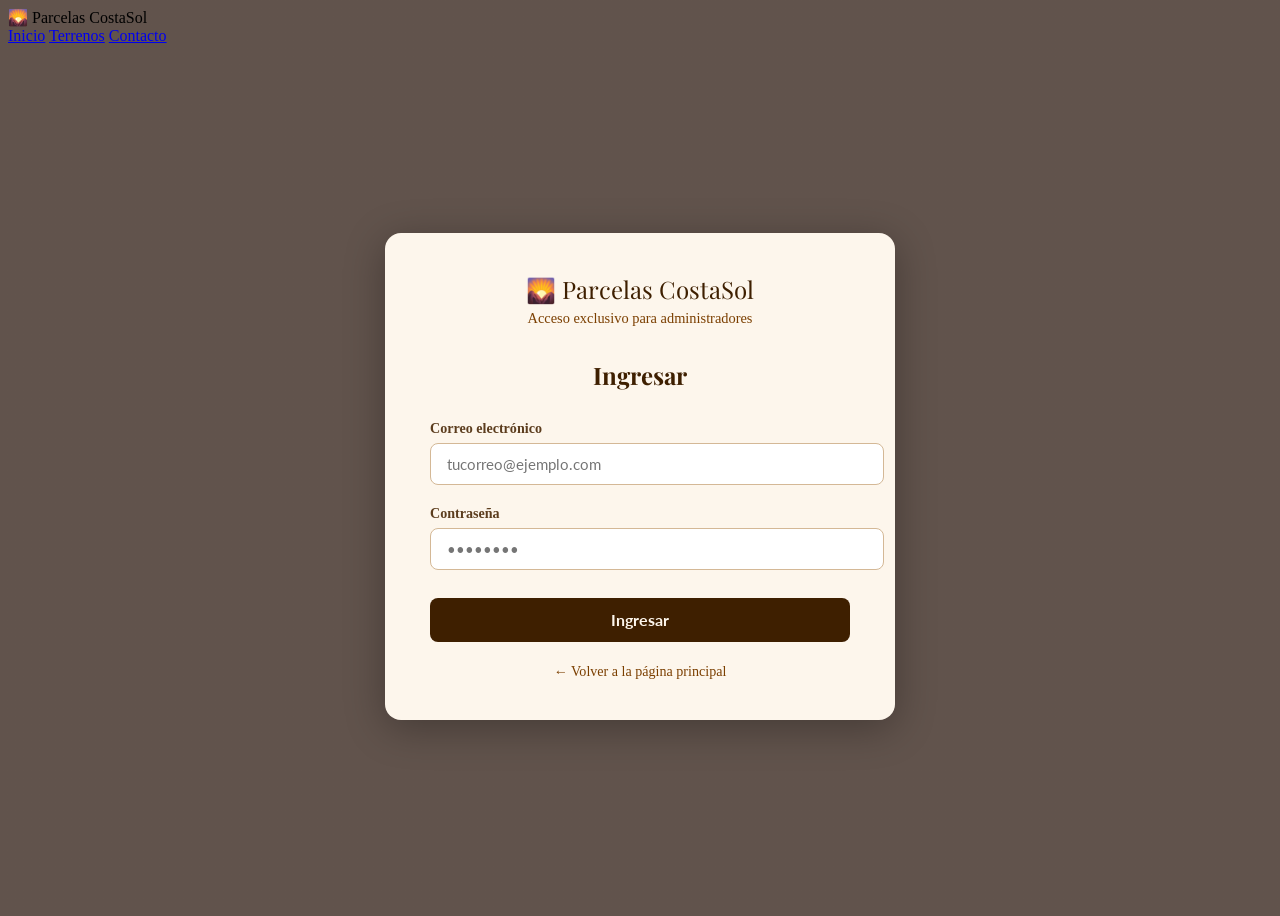
==== admin.html @ ea1cc7cc "Add files via upload" ====
<!DOCTYPE html>
<html lang="es">
<head>
  <meta charset="UTF-8" />
  <meta name="viewport" content="width=device-width, initial-scale=1.0"/>
  <title>Panel Admin — Parcelas CostaSol</title>
  <link href="https://fonts.googleapis.com/css2?family=Playfair+Display:wght@400;700&family=Lato:wght@300;400;700&display=swap" rel="stylesheet"/>
  <link rel="stylesheet" href="css/estilos.css"/>
  <style>
    body {
      background-color: #F5ECD7;
      min-height: 100vh;
    }

    /* ── Barra superior del panel admin ── */
    .admin-header {
      background-color: #3E1F00;
      color: #FDF6EC;
      padding: 1rem 2rem;
      display: flex;
      justify-content: space-between;
      align-items: center;
    }

    .admin-header h1 {
      font-family: 'Playfair Display', serif;
      font-size: 1.3rem;
    }

    .admin-header span {
      font-size: 0.88rem;
      color: #D4B896;
    }

    .btn-cerrar-sesion {
      background-color: #E07B39;
      color: white;
      border: none;
      padding: 0.45rem 1rem;
      border-radius: 8px;
      font-family: 'Lato', sans-serif;
      font-weight: 700;
      font-size: 0.88rem;
      cursor: pointer;
      transition: background-color 0.2s;
    }

    .btn-cerrar-sesion:hover {
      background-color: #C68642;
    }

    /* ── Contenido principal ── */
    .admin-contenido {
      max-width: 900px;
      margin: 2.5rem auto;
      padding: 0 1.5rem;
    }

    .admin-contenido h2 {
      font-family: 'Playfair Display', serif;
      font-size: 1.8rem;
      color: #3E1F00;
      margin-bottom: 0.3rem;
    }

    .admin-contenido .descripcion {
      color: #7B3F00;
      margin-bottom: 2rem;
      font-size: 0.95rem;
    }

    /* ── Formulario para agregar terreno ── */
    /* Un formulario es el conjunto de campos donde escribes información */
    .formulario-terreno {
      background-color: #fff;
      border-radius: 14px;
      padding: 2rem;
      box-shadow: 0 4px 20px rgba(62,31,0,0.1);
      margin-bottom: 3rem;
    }

    .formulario-terreno h3 {
      font-family: 'Playfair Display', serif;
      font-size: 1.3rem;
      color: #3E1F00;
      margin-bottom: 1.5rem;
      padding-bottom: 0.7rem;
      border-bottom: 2px solid #F5ECD7;
    }

    .fila-campos {
      display: grid;
      grid-template-columns: 1fr 1fr; /* Dos columnas iguales */
      gap: 1rem;
    }

    .campo {
      display: flex;
      flex-direction: column;
      gap: 0.4rem;
      margin-bottom: 1rem;
    }

    .campo.completo {
      grid-column: 1 / -1; /* Ocupa las dos columnas */
    }

    .campo label {
      font-size: 0.88rem;
      font-weight: 700;
      color: #5C3D1E;
    }

    .campo input,
    .campo textarea,
    .campo select {
      padding: 0.7rem 1rem;
      border: 1.5px solid #D4B896;
      border-radius: 8px;
      font-size: 0.93rem;
      font-family: 'Lato', sans-serif;
      color: #2C1A00;
      background: #fff;
      outline: none;
      transition: border-color 0.2s;
    }

    .campo input:focus,
    .campo textarea:focus,
    .campo select:focus {
      border-color: #E07B39;
    }

    .campo textarea {
      resize: vertical; /* Solo se puede agrandar hacia abajo */
      min-height: 90px;
    }

    /* Área para subir la imagen */
    .zona-imagen {
      border: 2px dashed #D4B896; /* Borde punteado */
      border-radius: 10px;
      padding: 1.5rem;
      text-align: center;
      cursor: pointer;
      transition: border-color 0.2s, background-color 0.2s;
      background-color: #FDF6EC;
      position: relative;
    }

    .zona-imagen:hover {
      border-color: #E07B39;
      background-color: #FFF3E6;
    }

    .zona-imagen input[type="file"] {
      position: absolute;
      inset: 0; /* Cubre toda la zona invisible para que al hacer clic en cualquier parte abra el explorador */
      opacity: 0;
      cursor: pointer;
      width: 100%;
      height: 100%;
    }

    .zona-imagen .icono {
      font-size: 2rem;
      margin-bottom: 0.4rem;
    }

    .zona-imagen p {
      font-size: 0.88rem;
      color: #7B3F00;
    }

    /* Vista previa de la imagen antes de guardar */
    /* Vista previa = una miniatura que muestra cómo quedará la imagen */
    #previsualizacion {
      display: none;
      margin-top: 1rem;
      width: 100%;
      max-height: 200px;
      object-fit: cover;
      border-radius: 8px;
    }

    .btn-agregar {
      background-color: #3E1F00;
      color: #FDF6EC;
      border: none;
      padding: 0.85rem 2rem;
      border-radius: 8px;
      font-size: 1rem;
      font-weight: 700;
      font-family: 'Lato', sans-serif;
      cursor: pointer;
      transition: background-color 0.2s;
      margin-top: 0.5rem;
    }

    .btn-agregar:hover {
      background-color: #E07B39;
    }

    /* Mensaje de éxito al guardar */
    .mensaje-exito {
      display: none;
      background-color: #e8f8f0;
      color: #1a7a45;
      border: 1px solid #a8e0c0;
      border-radius: 8px;
      padding: 0.8rem 1rem;
      font-size: 0.9rem;
      margin-top: 1rem;
    }

    /* ── Lista de terrenos ya agregados ── */
    .seccion-lista h3 {
      font-family: 'Playfair Display', serif;
      font-size: 1.4rem;
      color: #3E1F00;
      margin-bottom: 1.2rem;
    }

    .lista-terrenos {
      display: flex;
      flex-direction: column;
      gap: 1rem;
    }

    /* Cada terreno en la lista del admin */
    .item-terreno {
      background: #fff;
      border-radius: 12px;
      padding: 1rem 1.3rem;
      display: flex;
      align-items: center;
      gap: 1.2rem;
      box-shadow: 0 2px 10px rgba(62,31,0,0.08);
    }

    .item-terreno img {
      width: 90px;
      height: 70px;
      object-fit: cover;
      border-radius: 8px;
      flex-shrink: 0; /* La imagen no se achica aunque no haya espacio */
    }

    .item-info {
      flex: 1;
    }

    .item-info h4 {
      font-family: 'Playfair Display', serif;
      font-size: 1rem;
      color: #3E1F00;
      margin-bottom: 0.2rem;
    }

    .item-info p {
      font-size: 0.83rem;
      color: #7B3F00;
    }

    .item-estado {
      font-size: 0.78rem;
      font-weight: 700;
      padding: 3px 10px;
      border-radius: 20px;
    }

    .estado-disponible { background: #d4f5e2; color: #1a7a45; }
    .estado-vendido { background: #fde8e8; color: #c0392b; }

    .btn-eliminar {
      background-color: #fde8e8;
      color: #c0392b;
      border: none;
      padding: 0.45rem 0.9rem;
      border-radius: 8px;
      font-family: 'Lato', sans-serif;
      font-weight: 700;
      font-size: 0.82rem;
      cursor: pointer;
      transition: background-color 0.2s;
      flex-shrink: 0;
    }

    .btn-eliminar:hover {
      background-color: #f5c6c6;
    }

    .lista-vacia {
      text-align: center;
      color: #C68642;
      padding: 2rem;
      font-size: 0.95rem;
      background: #fff;
      border-radius: 12px;
    }

    .btn-editar {
      background-color: #e8f0fe;
      color: #1a56b0;
      border: none;
      padding: 0.45rem 0.9rem;
      border-radius: 8px;
      font-family: 'Lato', sans-serif;
      font-weight: 700;
      font-size: 0.82rem;
      cursor: pointer;
      transition: background-color 0.2s;
      flex-shrink: 0;
    }

    .btn-editar:hover {
      background-color: #c3d8fc;
    }

    /* Modal = ventanita que aparece encima de la página */
    .modal-fondo {
      display: none; /* Empieza oculto */
      position: fixed; /* Se queda fijo aunque hagas scroll */
      inset: 0;
      background: rgba(0,0,0,0.5); /* Fondo oscuro semitransparente detrás */
      z-index: 999;
      align-items: center;
      justify-content: center;
      padding: 1.5rem;
    }

    .modal-fondo.activo {
      display: flex; /* Se muestra cuando tiene la clase "activo" */
    }

    .modal-caja {
      background: #fff;
      border-radius: 14px;
      padding: 2rem;
      width: 100%;
      max-width: 600px;
      max-height: 90vh;
      overflow-y: auto; /* Si el contenido es largo, aparece scroll solo adentro */
      box-shadow: 0 8px 40px rgba(0,0,0,0.3);
    }

    .modal-caja h3 {
      font-family: 'Playfair Display', serif;
      font-size: 1.3rem;
      color: #3E1F00;
      margin-bottom: 1.5rem;
      padding-bottom: 0.7rem;
      border-bottom: 2px solid #F5ECD7;
    }

    .modal-botones {
      display: flex;
      gap: 0.8rem;
      margin-top: 1rem;
    }

    .btn-guardar-edicion {
      background-color: #3E1F00;
      color: #FDF6EC;
      border: none;
      padding: 0.75rem 1.5rem;
      border-radius: 8px;
      font-size: 0.95rem;
      font-weight: 700;
      font-family: 'Lato', sans-serif;
      cursor: pointer;
      transition: background-color 0.2s;
    }

    .btn-guardar-edicion:hover { background-color: #E07B39; }

    .btn-cancelar {
      background-color: #F5ECD7;
      color: #5C3D1E;
      border: none;
      padding: 0.75rem 1.5rem;
      border-radius: 8px;
      font-size: 0.95rem;
      font-weight: 700;
      font-family: 'Lato', sans-serif;
      cursor: pointer;
      transition: background-color 0.2s;
    }

    .btn-cancelar:hover { background-color: #D4B896; }

    @media (max-width: 600px) {
      .fila-campos { grid-template-columns: 1fr; }
    }
  </style>
</head>
<body>

  <!-- Barra superior del panel -->
  <div class="admin-header">
    <h1>🌄 Panel de Administrador</h1>
    <div style="display:flex; align-items:center; gap:0.8rem; flex-wrap:wrap;">
      <span id="correoAdmin"></span>
      <a href="index.html" style="background-color:#C68642; color:white; text-decoration:none; padding:0.45rem 1rem; border-radius:8px; font-weight:700; font-size:0.88rem;">🏠 Ver página</a>
      <button class="btn-cerrar-sesion" onclick="cerrarSesion()">Cerrar sesión</button>
    </div>
  </div>

  <div class="admin-contenido">
    <h2>Gestión de Terrenos</h2>
    <p class="descripcion">Desde aquí puedes agregar, editar y eliminar los terrenos que aparecen en la página principal.</p>

    <!-- ══════════ FORMULARIO PARA AGREGAR TERRENO ══════════ -->
    <div class="formulario-terreno">
      <h3>➕ Agregar nuevo terreno</h3>

      <div class="fila-campos">
        <div class="campo">
          <label for="nombreTerreno">Nombre del terreno</label>
          <input type="text" id="nombreTerreno" placeholder="Ej: Parcela El Roble"/>
        </div>
        <div class="campo">
          <label for="precioTerreno">Precio (en pesos chilenos)</label>
          <input type="text" id="precioTerreno" placeholder="Ej: 45.000.000"/>
        </div>
      </div>

      <div class="fila-campos">
        <div class="campo">
          <label for="superficieTerreno">Superficie</label>
          <input type="text" id="superficieTerreno" placeholder="Ej: 5.000 m²"/>
        </div>
        <div class="campo">
          <label for="ubicacionTerreno">Ubicación (región o comuna)</label>
          <input type="text" id="ubicacionTerreno" placeholder="Ej: Región del Maule"/>
        </div>
      </div>

      <div class="campo completo">
        <label for="descripcionTerreno">Descripción</label>
        <textarea id="descripcionTerreno" placeholder="Describe el terreno: accesos, servicios disponibles, características especiales..."></textarea>
      </div>

      <div class="campo completo">
        <label>Estado</label>
        <select id="estadoTerreno">
          <option value="disponible">Disponible</option>
          <option value="vendido">Vendido</option>
        </select>
      </div>

      <div class="campo completo">
        <label>Foto del terreno</label>
        <div class="zona-imagen" id="zonaImagen">
          <!-- input type="file" = botón para elegir un archivo desde tu computador -->
          <input type="file" id="inputImagen" accept="image/*" onchange="previsualizarImagen(event)"/>
          <div class="icono">🖼️</div>
          <p>Haz clic aquí para elegir una foto desde tu computador</p>
          <p style="font-size:0.78rem; color:#C68642; margin-top:4px;">JPG, PNG o WEBP</p>
        </div>
        <!-- La imagen que subiste aparece aquí antes de guardar -->
        <img id="previsualizacion" alt="Vista previa"/>
      </div>

      <div class="mensaje-exito" id="mensajeExito">
        ✅ ¡Terreno agregado correctamente! Ya aparece en la página principal.
      </div>

      <button class="btn-agregar" onclick="agregarTerreno()">Guardar terreno</button>
    </div>

    <!-- ══════════ LISTA DE TERRENOS GUARDADOS ══════════ -->
    <div class="seccion-lista">
      <h3>📋 Terrenos guardados</h3>
      <div class="lista-terrenos" id="listaTerrenos">
        <!-- Los terrenos se cargan aquí automáticamente -->
      </div>
    </div>

  </div>

  <!-- ══════════ VENTANITA DE EDICIÓN ══════════ -->
  <!-- Esta ventanita aparece cuando haces clic en "Editar" -->
  <div class="modal-fondo" id="modalEdicion">
    <div class="modal-caja">
      <h3>✏️ Editar terreno</h3>

      <div class="fila-campos">
        <div class="campo">
          <label>Nombre del terreno</label>
          <input type="text" id="editNombre" placeholder="Ej: Parcela El Roble"/>
        </div>
        <div class="campo">
          <label>Precio (en pesos chilenos)</label>
          <input type="text" id="editPrecio" placeholder="Ej: 45.000.000"/>
        </div>
      </div>

      <div class="fila-campos">
        <div class="campo">
          <label>Superficie</label>
          <input type="text" id="editSuperficie" placeholder="Ej: 5.000 m²"/>
        </div>
        <div class="campo">
          <label>Ubicación</label>
          <input type="text" id="editUbicacion" placeholder="Ej: Región del Maule"/>
        </div>
      </div>

      <div class="campo completo">
        <label>Descripción</label>
        <textarea id="editDescripcion" placeholder="Describe el terreno..."></textarea>
      </div>

      <div class="campo completo">
        <label>Estado</label>
        <select id="editEstado">
          <option value="disponible">Disponible</option>
          <option value="vendido">Vendido</option>
        </select>
      </div>

      <div class="campo completo">
        <label>Nueva foto (opcional — si no subes una, se mantiene la anterior)</label>
        <div class="zona-imagen">
          <input type="file" id="editInputImagen" accept="image/*" onchange="previsualizarEdicion(event)"/>
          <div class="icono">🖼️</div>
          <p>Haz clic para cambiar la foto</p>
        </div>
        <img id="editPrevisualizacion" alt="Vista previa" style="display:none; margin-top:1rem; width:100%; max-height:180px; object-fit:cover; border-radius:8px;"/>
      </div>

      <div class="modal-botones">
        <button class="btn-guardar-edicion" onclick="guardarEdicion()">💾 Guardar cambios</button>
        <button class="btn-cancelar" onclick="cerrarModal()">Cancelar</button>
      </div>
    </div>
  </div>

  <script>
    // =====================================================
    // VERIFICAR QUE EL ADMIN ESTÉ LOGUEADO
    // Si alguien intenta entrar directo a admin.html
    // sin haber hecho login, lo mandamos de vuelta.
    // =====================================================
    const adminLogueado = localStorage.getItem("adminLogueado");
    if (adminLogueado !== "si") {
      window.location.href = "login.html";
    }

    // Mostramos el correo del admin en la barra superior
    document.getElementById("correoAdmin").textContent =
      localStorage.getItem("adminCorreo") || "";

    // =====================================================
    // MANEJO DE TERRENOS
    // Los terrenos se guardan en localStorage del navegador.
    // localStorage = memoria del navegador donde podemos
    // guardar información que no desaparece al cerrar.
    // JSON.parse convierte texto guardado en una lista usable.
    // JSON.stringify convierte la lista en texto para guardarla.
    // =====================================================
    let terrenos = JSON.parse(localStorage.getItem("terrenos") || "[]");

    // Imagen seleccionada (guardada temporalmente)
    let imagenBase64 = "";

    // Muestra una miniatura de la imagen elegida
    function previsualizarImagen(evento) {
      const archivo = evento.target.files[0];
      if (!archivo) return;

      // FileReader = herramienta que lee el archivo de imagen
      const lector = new FileReader();
      lector.onload = function(e) {
        imagenBase64 = e.target.result; // Guardamos la imagen como texto especial (base64)
        const prev = document.getElementById("previsualizacion");
        prev.src = imagenBase64;
        prev.style.display = "block";
      };
      lector.readAsDataURL(archivo);
    }

    // Guarda el nuevo terreno
    function agregarTerreno() {
      const nombre      = document.getElementById("nombreTerreno").value.trim();
      const precio      = document.getElementById("precioTerreno").value.trim();
      const superficie  = document.getElementById("superficieTerreno").value.trim();
      const ubicacion   = document.getElementById("ubicacionTerreno").value.trim();
      const descripcion = document.getElementById("descripcionTerreno").value.trim();
      const estado      = document.getElementById("estadoTerreno").value;

      // Verificamos que los campos obligatorios estén llenos
      if (!nombre || !precio || !descripcion) {
        alert("Por favor completa al menos el nombre, precio y descripción.");
        return;
      }

      // Creamos el objeto del terreno con toda su información
      const nuevoTerreno = {
        id: Date.now(), // ID único basado en la hora actual
        nombre,
        precio,
        superficie,
        ubicacion,
        descripcion,
        estado,
        imagen: imagenBase64 || "" // Si no subió imagen, queda vacío
      };

      // Lo agregamos a la lista y lo guardamos en el navegador
      terrenos.push(nuevoTerreno);
      localStorage.setItem("terrenos", JSON.stringify(terrenos));

      // Mostramos el mensaje de éxito
      document.getElementById("mensajeExito").style.display = "block";
      setTimeout(() => {
        document.getElementById("mensajeExito").style.display = "none";
      }, 3000); // El mensaje desaparece después de 3 segundos

      // Limpiamos el formulario para el próximo terreno
      document.getElementById("nombreTerreno").value = "";
      document.getElementById("precioTerreno").value = "";
      document.getElementById("superficieTerreno").value = "";
      document.getElementById("ubicacionTerreno").value = "";
      document.getElementById("descripcionTerreno").value = "";
      document.getElementById("estadoTerreno").value = "disponible";
      document.getElementById("inputImagen").value = "";
      document.getElementById("previsualizacion").style.display = "none";
      imagenBase64 = "";

      // Actualizamos la lista visible
      mostrarLista();
    }

    // Elimina un terreno de la lista
    function eliminarTerreno(id) {
      if (!confirm("¿Estás seguro de que quieres eliminar este terreno?")) return;
      terrenos = terrenos.filter(function(t) { return t.id !== id; });
      localStorage.setItem("terrenos", JSON.stringify(terrenos));
      mostrarLista();
    }

    // Dibuja la lista de terrenos guardados en pantalla
    function mostrarLista() {
      const contenedor = document.getElementById("listaTerrenos");

      if (terrenos.length === 0) {
        contenedor.innerHTML = '<div class="lista-vacia">Aún no has agregado ningún terreno. ¡Usa el formulario de arriba para comenzar!</div>';
        return;
      }

      contenedor.innerHTML = terrenos.map(function(t) {
        const imagenHTML = t.imagen
          ? `<img src="${t.imagen}" alt="${t.nombre}"/>`
          : `<div style="width:90px;height:70px;background:#F5ECD7;border-radius:8px;display:flex;align-items:center;justify-content:center;font-size:1.5rem;flex-shrink:0;">🏞️</div>`;

        const badgeEstado = t.estado === "disponible"
          ? `<span class="item-estado estado-disponible">Disponible</span>`
          : `<span class="item-estado estado-vendido">Vendido</span>`;

        return `
          <div class="item-terreno">
            ${imagenHTML}
            <div class="item-info">
              <h4>${t.nombre}</h4>
              <p>📐 ${t.superficie || "—"} &nbsp;|&nbsp; 📍 ${t.ubicacion || "—"}</p>
              <p style="font-weight:700; color:#E07B39; margin-top:3px;">$${t.precio} CLP</p>
            </div>
            ${badgeEstado}
            <button class="btn-editar" onclick="abrirEdicion(${t.id})">✏️ Editar</button>
            <button class="btn-eliminar" onclick="eliminarTerreno(${t.id})">🗑️ Eliminar</button>
          </div>
        `;
      }).join("");
    }

    // =====================================================
    // EDICIÓN DE TERRENOS
    // =====================================================
    let idEditando = null;      // Guardamos qué terreno estamos editando
    let imagenEditada = "";     // Guardamos la nueva imagen si se cambia

    // Abre la ventanita de edición con los datos actuales del terreno
    function abrirEdicion(id) {
      const terreno = terrenos.find(function(t) { return t.id === id; });
      if (!terreno) return;

      idEditando = id;

      // Llenamos los campos con la información actual
      document.getElementById("editNombre").value      = terreno.nombre;
      document.getElementById("editPrecio").value      = terreno.precio;
      document.getElementById("editSuperficie").value  = terreno.superficie || "";
      document.getElementById("editUbicacion").value   = terreno.ubicacion || "";
      document.getElementById("editDescripcion").value = terreno.descripcion;
      document.getElementById("editEstado").value      = terreno.estado;

      // Si ya tenía imagen, la mostramos
      const prev = document.getElementById("editPrevisualizacion");
      if (terreno.imagen) {
        prev.src = terreno.imagen;
        prev.style.display = "block";
      } else {
        prev.style.display = "none";
      }

      imagenEditada = ""; // Reseteamos la imagen nueva
      document.getElementById("editInputImagen").value = "";

      // Mostramos la ventanita
      document.getElementById("modalEdicion").classList.add("activo");
    }

    // Muestra la nueva imagen elegida en la ventanita
    function previsualizarEdicion(evento) {
      const archivo = evento.target.files[0];
      if (!archivo) return;
      const lector = new FileReader();
      lector.onload = function(e) {
        imagenEditada = e.target.result;
        const prev = document.getElementById("editPrevisualizacion");
        prev.src = imagenEditada;
        prev.style.display = "block";
      };
      lector.readAsDataURL(archivo);
    }

    // Guarda los cambios del terreno editado
    function guardarEdicion() {
      const nombre      = document.getElementById("editNombre").value.trim();
      const precio      = document.getElementById("editPrecio").value.trim();
      const superficie  = document.getElementById("editSuperficie").value.trim();
      const ubicacion   = document.getElementById("editUbicacion").value.trim();
      const descripcion = document.getElementById("editDescripcion").value.trim();
      const estado      = document.getElementById("editEstado").value;

      if (!nombre || !precio || !descripcion) {
        alert("Por favor completa al menos el nombre, precio y descripción.");
        return;
      }

      // Buscamos el terreno y actualizamos su información
      terrenos = terrenos.map(function(t) {
        if (t.id === idEditando) {
          return {
            ...t, // Mantenemos todo lo que ya tenía
            nombre,
            precio,
            superficie,
            ubicacion,
            descripcion,
            estado,
            imagen: imagenEditada || t.imagen // Si subió imagen nueva la usamos, sino mantenemos la anterior
          };
        }
        return t;
      });

      localStorage.setItem("terrenos", JSON.stringify(terrenos));
      cerrarModal();
      mostrarLista();
    }

    // Cierra la ventanita sin guardar nada
    function cerrarModal() {
      document.getElementById("modalEdicion").classList.remove("activo");
      idEditando = null;
    }

    // Si el usuario hace clic fuera de la ventanita, también se cierra
    document.getElementById("modalEdicion").addEventListener("click", function(e) {
      if (e.target === this) cerrarModal();
    });

    // Cierra la sesión del admin y lo manda al login
    function cerrarSesion() {
      localStorage.removeItem("adminLogueado");
      localStorage.removeItem("adminCorreo");
      window.location.href = "login.html";
    }

    // Al cargar la página, mostramos los terrenos ya guardados
    mostrarLista();
  </script>

</body>
</html>
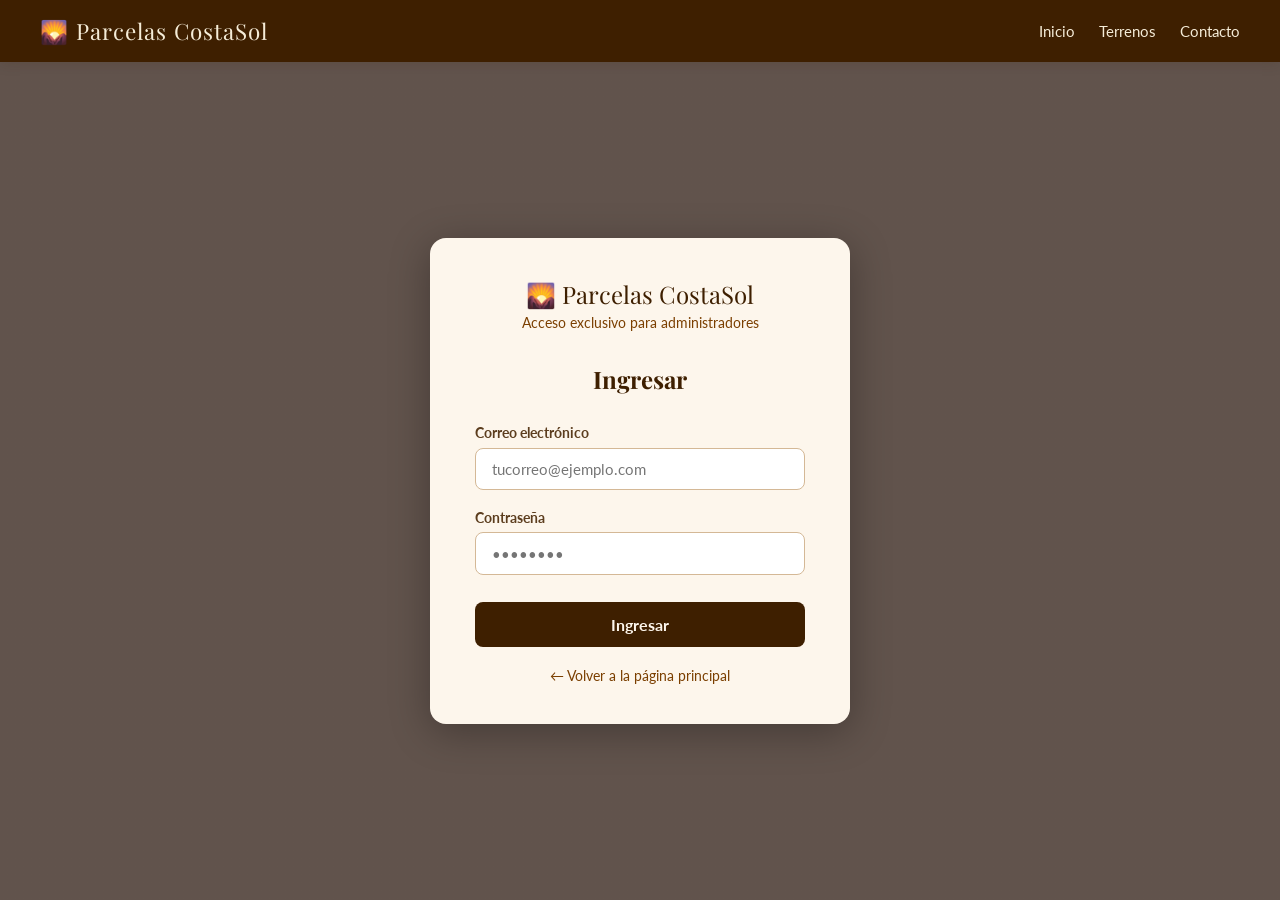
==== commit 60b66996: "Update admin.html" ====
--- a/admin.html
+++ b/admin.html
@@ -398,7 +398,9 @@
 
   <!-- Barra superior del panel -->
   <div class="admin-header">
-    <h1>🌄 Panel de Administrador</h1>
+    <div>
+      <img src="logo_costasol.png" alt="Parcelas CostaSol" style="height:40px; width:auto;"/>
+    </div>
     <div style="display:flex; align-items:center; gap:0.8rem; flex-wrap:wrap;">
       <span id="correoAdmin"></span>
       <a href="index.html" style="background-color:#C68642; color:white; text-decoration:none; padding:0.45rem 1rem; border-radius:8px; font-weight:700; font-size:0.88rem;">🏠 Ver página</a>
--- a/css/estilos.css
+++ b/css/estilos.css
@@ -0,0 +1,350 @@
+/* =====================================================
+   PARCELAS COSTASOL — Archivo de estilos (estilos.css)
+   Los estilos son las instrucciones que le dicen al 
+   navegador cómo debe verse cada parte de la página.
+   ===================================================== */
+
+/* --- Variables de color (los colores principales del sitio) --- */
+/* Las variables son como cajitas con nombre donde guardamos valores para reutilizarlos */
+:root {
+  --cafe-oscuro: #3E1F00;
+  --cafe-medio: #7B3F00;
+  --cafe-claro: #C68642;
+  --beige-oscuro: #D4B896;
+  --beige-claro: #F5ECD7;
+  --naranja: #E07B39;
+  --naranja-suave: #F2A96A;
+  --blanco-calido: #FDF6EC;
+  --texto-oscuro: #2C1A00;
+  --texto-medio: #5C3D1E;
+  --sombra: rgba(62, 31, 0, 0.15);
+}
+
+/* --- Reset: quita los márgenes y estilos por defecto del navegador --- */
+* {
+  margin: 0;
+  padding: 0;
+  box-sizing: border-box;
+}
+
+body {
+  font-family: 'Lato', sans-serif;
+  background-color: var(--blanco-calido);
+  color: var(--texto-oscuro);
+}
+
+/* ===================== NAVBAR (barra superior) ===================== */
+.navbar {
+  position: sticky; /* Se queda pegada arriba aunque el usuario baje con el scroll */
+  top: 0;
+  z-index: 100; /* Aparece por encima de todo lo demás */
+  display: flex;
+  justify-content: space-between;
+  align-items: center;
+  padding: 1rem 2.5rem;
+  background-color: var(--cafe-oscuro);
+  box-shadow: 0 2px 12px var(--sombra);
+}
+
+.navbar-logo {
+  font-family: 'Playfair Display', serif;
+  font-size: 1.4rem;
+  color: var(--beige-claro);
+  letter-spacing: 1px;
+}
+
+.navbar-links {
+  display: flex;
+  gap: 1.5rem;
+  align-items: center;
+}
+
+.navbar-links a {
+  text-decoration: none; /* Quita el subrayado de los links */
+  color: var(--beige-claro);
+  font-size: 0.95rem;
+  transition: color 0.2s; /* Animación suave al pasar el mouse */
+}
+
+.navbar-links a:hover {
+  color: var(--naranja-suave);
+}
+
+/* Botón de "Ingresar" en la navbar */
+.btn-login {
+  background-color: var(--naranja);
+  color: var(--blanco-calido) !important;
+  padding: 0.4rem 1.1rem;
+  border-radius: 20px;
+  font-weight: 700;
+  transition: background-color 0.2s !important;
+}
+
+.btn-login:hover {
+  background-color: var(--cafe-claro) !important;
+}
+
+/* ===================== HERO (portada de bienvenida) ===================== */
+.hero {
+  min-height: 88vh; /* El hero ocupa casi toda la pantalla */
+  display: flex;
+  align-items: center;
+  justify-content: center;
+  text-align: center;
+  padding: 4rem 2rem;
+  /* Fondo con imagen oscurecida para que el texto se lea bien */
+  background:
+    linear-gradient(rgba(30, 10, 0, 0.62), rgba(30, 10, 0, 0.55)),
+    url('https://images.unsplash.com/photo-1501854140801-50d01698950b?w=1600&q=80') center/cover no-repeat;
+}
+
+.hero-contenido {
+  max-width: 700px;
+}
+
+.hero h1 {
+  font-family: 'Playfair Display', serif;
+  font-size: clamp(2.2rem, 5vw, 3.8rem); /* clamp = tamaño adaptable: mínimo, preferido, máximo */
+  color: var(--blanco-calido);
+  line-height: 1.2;
+  margin-bottom: 1.2rem;
+  text-shadow: 0 2px 16px rgba(0,0,0,0.4);
+}
+
+.hero p {
+  font-size: 1.15rem;
+  color: var(--beige-claro);
+  margin-bottom: 2rem;
+  line-height: 1.7;
+}
+
+/* Botón principal del hero */
+.btn-principal {
+  display: inline-block;
+  background-color: var(--naranja);
+  color: var(--blanco-calido);
+  text-decoration: none;
+  padding: 0.85rem 2.2rem;
+  border-radius: 30px;
+  font-size: 1.05rem;
+  font-weight: 700;
+  letter-spacing: 0.5px;
+  transition: background-color 0.25s, transform 0.2s;
+  box-shadow: 0 4px 18px rgba(224, 123, 57, 0.4);
+}
+
+.btn-principal:hover {
+  background-color: var(--cafe-claro);
+  transform: translateY(-2px); /* Sube un poco al pasar el mouse */
+}
+
+/* ===================== SECCIÓN DE TERRENOS ===================== */
+.seccion-terrenos {
+  padding: 5rem 2rem;
+  max-width: 1200px;
+  margin: 0 auto;
+  text-align: center;
+}
+
+.seccion-terrenos h2 {
+  font-family: 'Playfair Display', serif;
+  font-size: 2.4rem;
+  color: var(--cafe-oscuro);
+  margin-bottom: 0.5rem;
+}
+
+.subtitulo {
+  color: var(--texto-medio);
+  margin-bottom: 3rem;
+  font-size: 1.05rem;
+}
+
+/* Grilla: cuadrícula que organiza las tarjetas de terrenos */
+.grilla-terrenos {
+  display: grid;
+  grid-template-columns: repeat(auto-fit, minmax(300px, 1fr)); /* Se adapta automáticamente al ancho */
+  gap: 2rem;
+}
+
+/* Tarjeta (card) de cada terreno */
+.card-terreno {
+  background-color: #fff;
+  border-radius: 14px;
+  overflow: hidden; /* Hace que la imagen no se salga de la tarjeta */
+  box-shadow: 0 4px 20px var(--sombra);
+  text-align: left;
+  transition: transform 0.25s, box-shadow 0.25s;
+}
+
+.card-terreno:hover {
+  transform: translateY(-5px); /* Sube al pasar el mouse */
+  box-shadow: 0 10px 30px rgba(62, 31, 0, 0.2);
+}
+
+.card-imagen {
+  position: relative;
+}
+
+.card-imagen img {
+  width: 100%;
+  height: 200px;
+  object-fit: cover; /* La imagen llena el espacio sin deformarse */
+}
+
+/* Badge = pequeña etiqueta sobre la imagen ("Disponible", "Vendido") */
+.badge-disponible,
+.badge-vendido {
+  position: absolute;
+  top: 12px;
+  left: 12px;
+  padding: 4px 12px;
+  border-radius: 20px;
+  font-size: 0.78rem;
+  font-weight: 700;
+  letter-spacing: 0.5px;
+}
+
+.badge-disponible {
+  background-color: #2ecc71;
+  color: white;
+}
+
+.badge-vendido {
+  background-color: #e74c3c;
+  color: white;
+}
+
+.card-info {
+  padding: 1.2rem 1.3rem 1.4rem;
+}
+
+.card-info h3 {
+  font-family: 'Playfair Display', serif;
+  font-size: 1.2rem;
+  color: var(--cafe-oscuro);
+  margin-bottom: 0.5rem;
+}
+
+.card-descripcion {
+  font-size: 0.9rem;
+  color: var(--texto-medio);
+  line-height: 1.6;
+  margin-bottom: 0.9rem;
+}
+
+.card-detalles {
+  display: flex;
+  gap: 1rem;
+  font-size: 0.85rem;
+  color: var(--cafe-medio);
+  margin-bottom: 0.9rem;
+}
+
+.card-precio {
+  font-size: 1.2rem;
+  font-weight: 700;
+  color: var(--naranja);
+  margin-bottom: 1rem;
+}
+
+/* Botón de consulta en las tarjetas */
+.btn-contactar {
+  display: block;
+  text-align: center;
+  background-color: var(--cafe-oscuro);
+  color: var(--blanco-calido);
+  text-decoration: none;
+  padding: 0.6rem;
+  border-radius: 8px;
+  font-weight: 700;
+  font-size: 0.9rem;
+  transition: background-color 0.2s;
+}
+
+.btn-contactar:hover {
+  background-color: var(--naranja);
+}
+
+.btn-deshabilitado {
+  background-color: #ccc;
+  cursor: not-allowed; /* El cursor cambia para indicar que no se puede hacer clic */
+  pointer-events: none; /* Desactiva el clic */
+}
+
+/* ===================== FOOTER (pie de página) ===================== */
+.footer {
+  background-color: var(--cafe-oscuro);
+  color: var(--beige-claro);
+  padding: 3rem 2.5rem 1.5rem;
+}
+
+.footer-contenido {
+  display: flex;
+  justify-content: space-between;
+  align-items: flex-start;
+  flex-wrap: wrap; /* Si no caben uno al lado del otro, se van abajo */
+  gap: 2rem;
+  max-width: 1000px;
+  margin: 0 auto 2rem;
+}
+
+.footer-marca h3 {
+  font-family: 'Playfair Display', serif;
+  font-size: 1.3rem;
+  margin-bottom: 0.5rem;
+  color: var(--beige-claro);
+}
+
+.footer-marca p {
+  font-size: 0.9rem;
+  color: var(--beige-oscuro);
+  line-height: 1.7;
+}
+
+.footer-redes h4 {
+  font-size: 0.95rem;
+  margin-bottom: 1rem;
+  color: var(--beige-oscuro);
+  text-transform: uppercase;
+  letter-spacing: 1px;
+}
+
+/* Links de redes sociales */
+.red-social {
+  display: flex;
+  align-items: center;
+  gap: 10px;
+  text-decoration: none;
+  padding: 0.6rem 1.1rem;
+  border-radius: 8px;
+  font-weight: 700;
+  font-size: 0.95rem;
+  margin-bottom: 0.7rem;
+  transition: opacity 0.2s, transform 0.2s;
+}
+
+.red-social:hover {
+  opacity: 0.85;
+  transform: translateX(4px); /* Se mueve un poco a la derecha al pasar el mouse */
+}
+
+.whatsapp {
+  background-color: #25D366;
+  color: white;
+}
+
+.instagram {
+  background: linear-gradient(45deg, #f09433, #e6683c, #dc2743, #cc2366, #bc1888);
+  color: white;
+}
+
+/* Línea inferior del footer */
+.footer-inferior {
+  border-top: 1px solid rgba(255,255,255,0.1);
+  padding-top: 1.2rem;
+  text-align: center;
+  font-size: 0.82rem;
+  color: var(--beige-oscuro);
+  max-width: 1000px;
+  margin: 0 auto;
+}
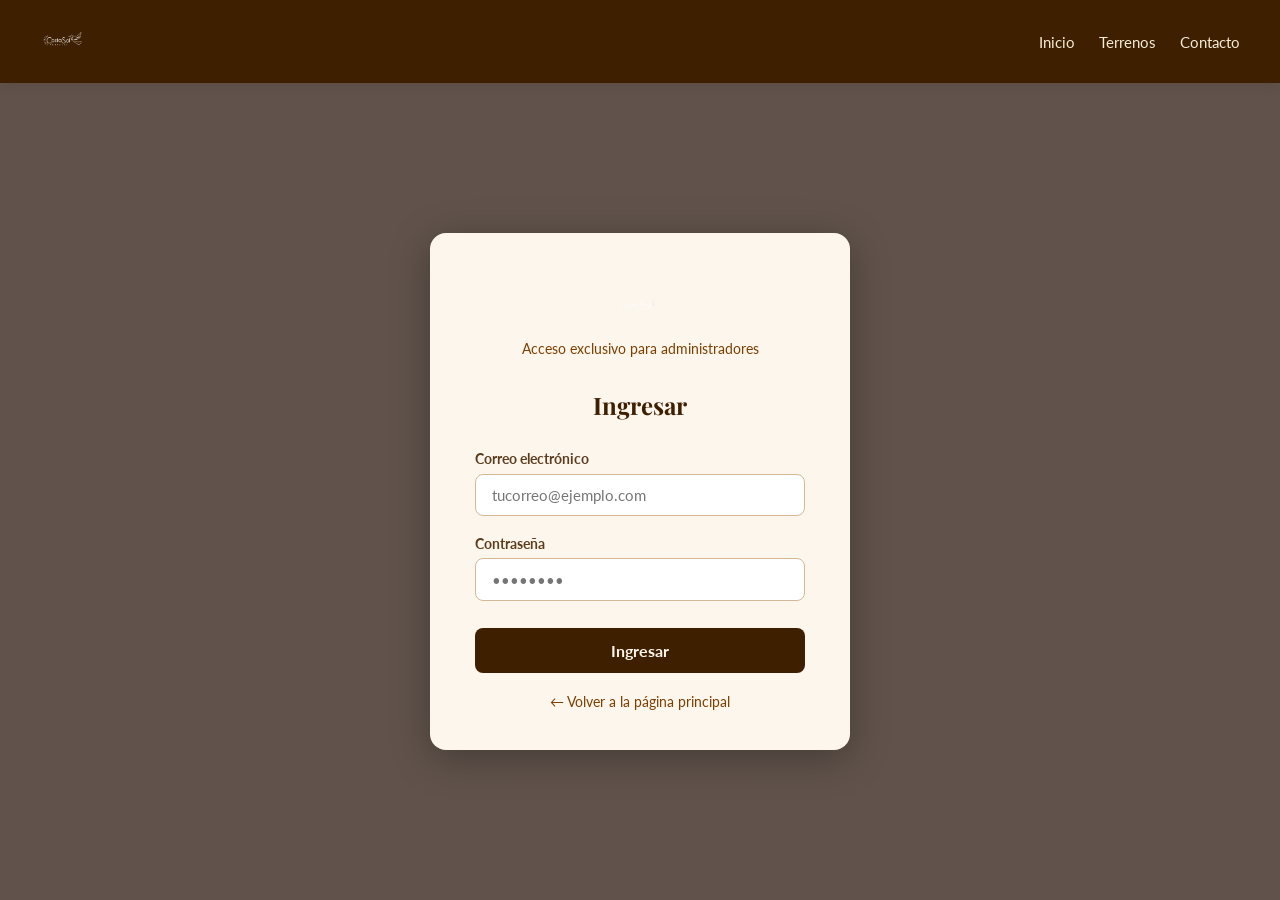
==== commit abfeafc8: "Update admin.html" ====
--- a/admin.html
+++ b/admin.html
@@ -399,7 +399,7 @@
   <!-- Barra superior del panel -->
   <div class="admin-header">
     <div>
-      <img src="logo_costasol.png" alt="Parcelas CostaSol" style="height:40px; width:auto;"/>
+      <img src="logo_costasol.png" alt="Parcelas CostaSol" style="height:100px; width:auto;"/>
     </div>
     <div style="display:flex; align-items:center; gap:0.8rem; flex-wrap:wrap;">
       <span id="correoAdmin"></span>
